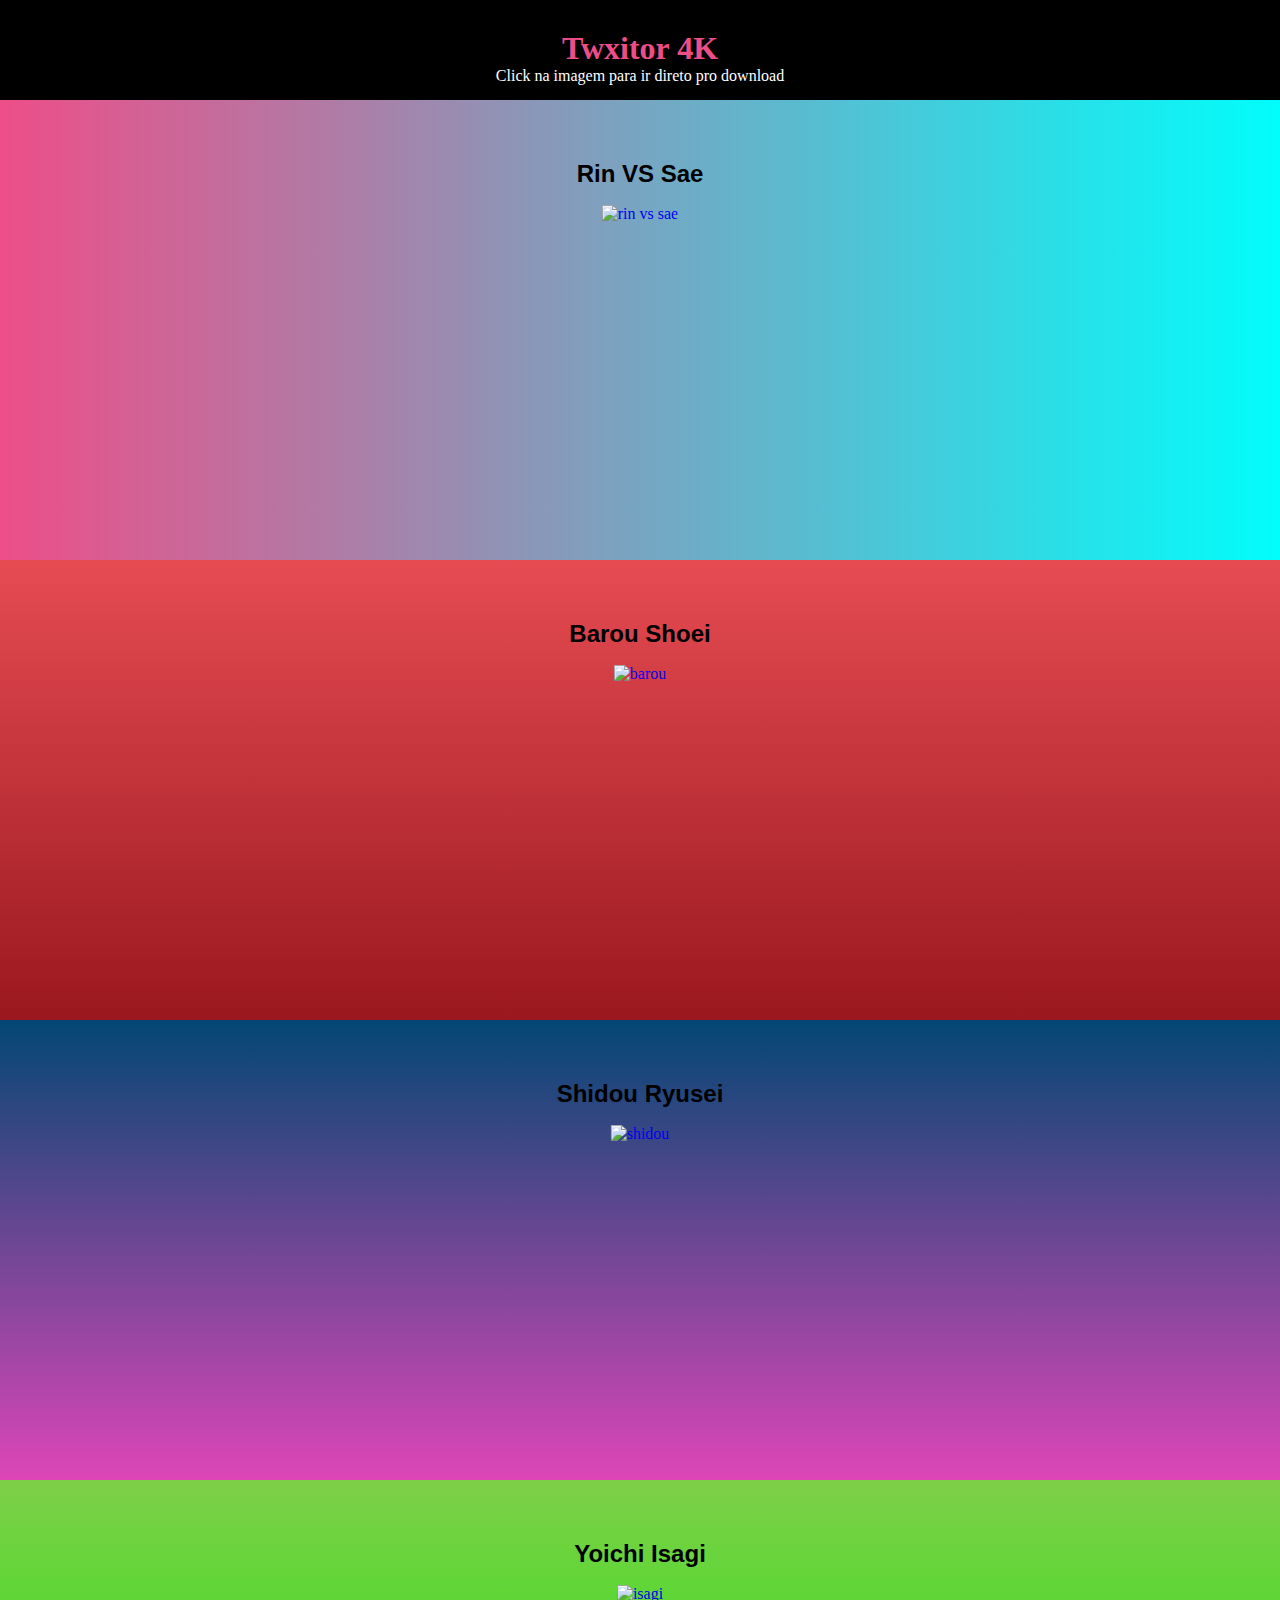
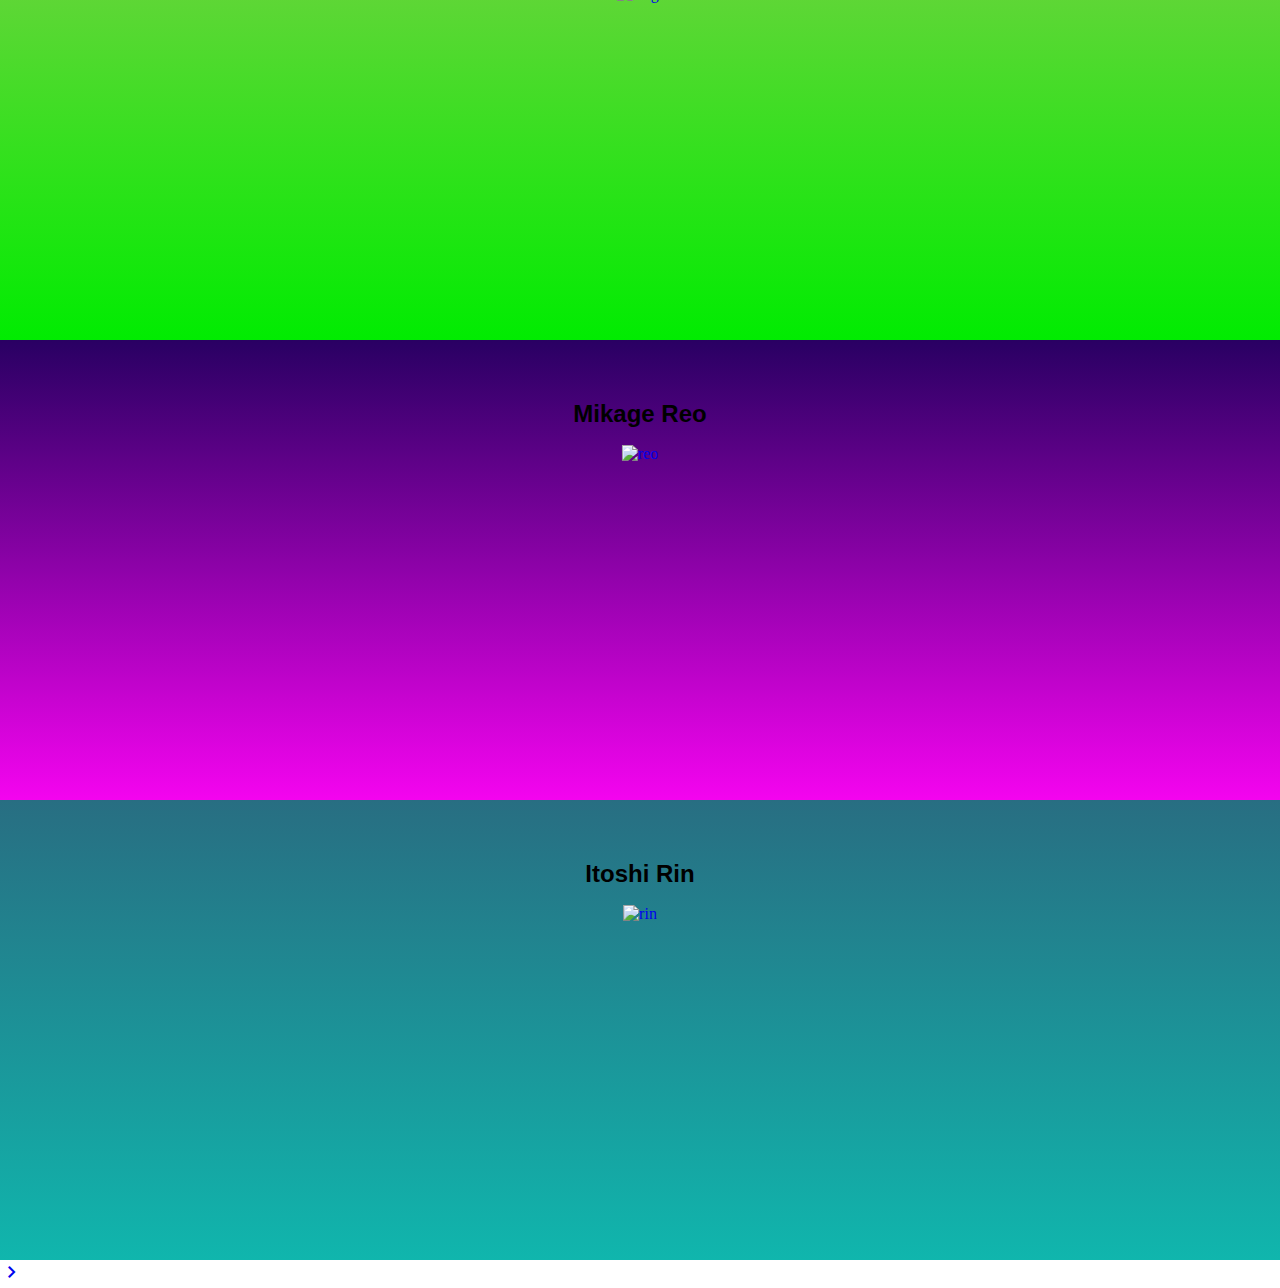
==== project/index.html @ aa2aa093 "update" ====
<!DOCTYPE html>
<html lang="pt-br">
<head>
    <meta charset="UTF-8">
    <meta name="viewport" content="width=device-width, initial-scale=1.0">
    <link rel="stylesheet" href="style.css">
    <link href="https://fonts.googleapis.com/css2?family=Material+Symbols+Outlined" rel="stylesheet" />
    <title>Blue lock</title>
</head>
<body>
    <header>
        <h1>Twxitor 4K</h1>
        <p>Click na imagem para ir direto pro download</p>
    </header>
    <main id="um">
        <section>
            <h2>Rin VS Sae</h2>
        <a target="_blank" href="https://drive.google.com/file/d/1EFYBXF9y7OyQdZiTNqzFOmlHStz-pP7O/view?usp=sharing">
            <img class="image" src="imagens/RinVsSae.jpeg" alt="rin vs sae">
        </a>
        </section>
    </main>
    <main id="dois">
        <h2>Barou Shoei</h2>
        <a target="_blank" href="https://drive.google.com/file/d/1acXiWQuBZY0q1VrvDMWkGaL4lmyy5GMq/view?usp=sharing">
            <img class="image" src="imagens/barou.jpeg" alt="barou">
        </a>
    </main>
    <main id="tres">
        <h2>Shidou Ryusei</h2>
        <a target="_blank" href="https://drive.google.com/file/d/1rA2PXfeX2euQ_V_4EoA4F5K_lx5rajMC/view?usp=sharing">
            <img class="image" src="imagens/shidou.jpeg" alt="shidou">
        </a>
    </main>
    <main id="quatro">
        <h2>Yoichi Isagi</h2>
        <a target="_blank" href="https://drive.google.com/file/d/1rU0twPh-2s-5bz45FbouHjwNJBFsvd6p/view?usp=sharing">
            <img class="image" src="imagens/isagi.jpeg" alt="isagi">
        </a>
    </main>
    <main id="reo">
        <h2>Mikage Reo</h2>
        <a target="_blank" href="https://drive.google.com/file/d/1u5jAaH_OJFkKSbXp5maB0NJbJs0sHej_/view?usp=sharing">
            <img class="image" src="imagens/Reo.jpeg" alt="reo">
        </a>
    </main>
    <main id="rin">
        <h2>Itoshi Rin</h2>
        <a target="_blank" href="https://drive.google.com/file/d/1DVTg1l_zDL7K-Q2qsAJhW248S7Gk8TBG/view?usp=sharing">
            <img class="image" src="imagens/rin.jpeg" alt="rin">
        </a>
    </main>
    <a class="bt" href="#"><span class="material-symbols-outlined">
        chevron_right
        </span></a>
</body>
</html>
---- project/style.css ----
@charset "UTF-8";

* {
    padding: 0px;
    margin: 0px;
}

header {
    background-color: black;
    color: #ED4E88;
    height: 100px;
}

h1 {
    text-align: center;
    padding-top: 30px;
}

p {
    text-align: center;
    color: white;
}

main#um {
    background-image: linear-gradient(to right, #ED4E88, #01FDFB);
    padding-top: 60px;
    position: relative;
    height: 400px;
}

img.image {
    height: 250px;
    position: absolute;
    top: 50%;
    left: 50%;
    transform: translate(-50%, -50%);
}

h2 {
    text-align: center;
    color: rgb(0, 0, 0);
    font-family: Verdana, Geneva, Tahoma, sans-serif;
}

main#dois {
    background-image: linear-gradient(to bottom, #de0e18be, #91030aea);
    padding-top: 60px;
    position: relative;
    height: 400px;
}

main#tres {
    background-image: linear-gradient(to bottom, #034774, #DD46B7);
    padding-top: 60px;
    position: relative;
    height: 400px;
}

main#quatro {
    background-image: linear-gradient(to bottom, #7ECF48, #01EC01);
    padding-top: 60px;
    position: relative;
    height: 400px;
}

main#reo {
    background-image: linear-gradient(to bottom, #290063, #F404EF);
    padding-top: 60px;
    position: relative;
    height: 400px;
}

main#rin {
    background-image: linear-gradient(to bottom, #286E82, #10B6AD);
    padding-top: 60px;
    position: relative;
    height: 400px;
}

a.bot {
    height: 22px;
    background-color: #01EC01;
    background-color: #034774;
    background-position: left;
}
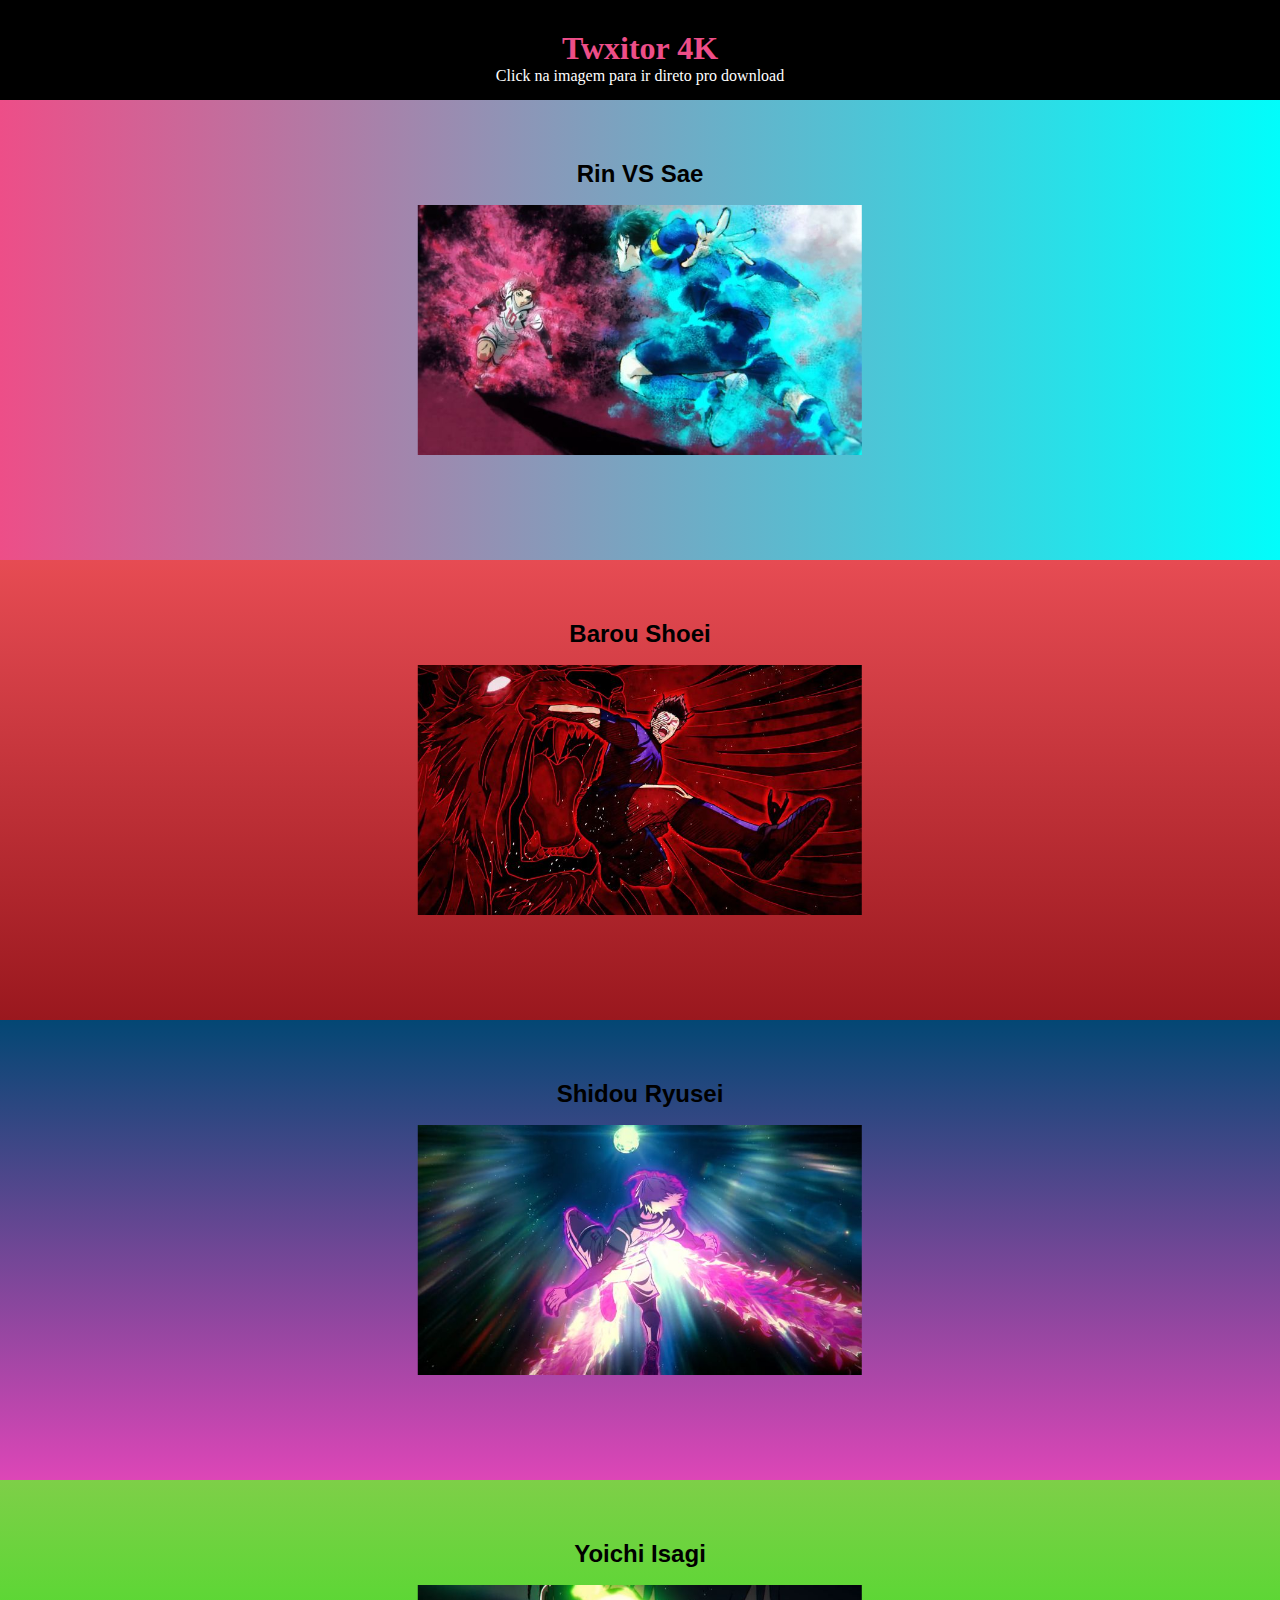
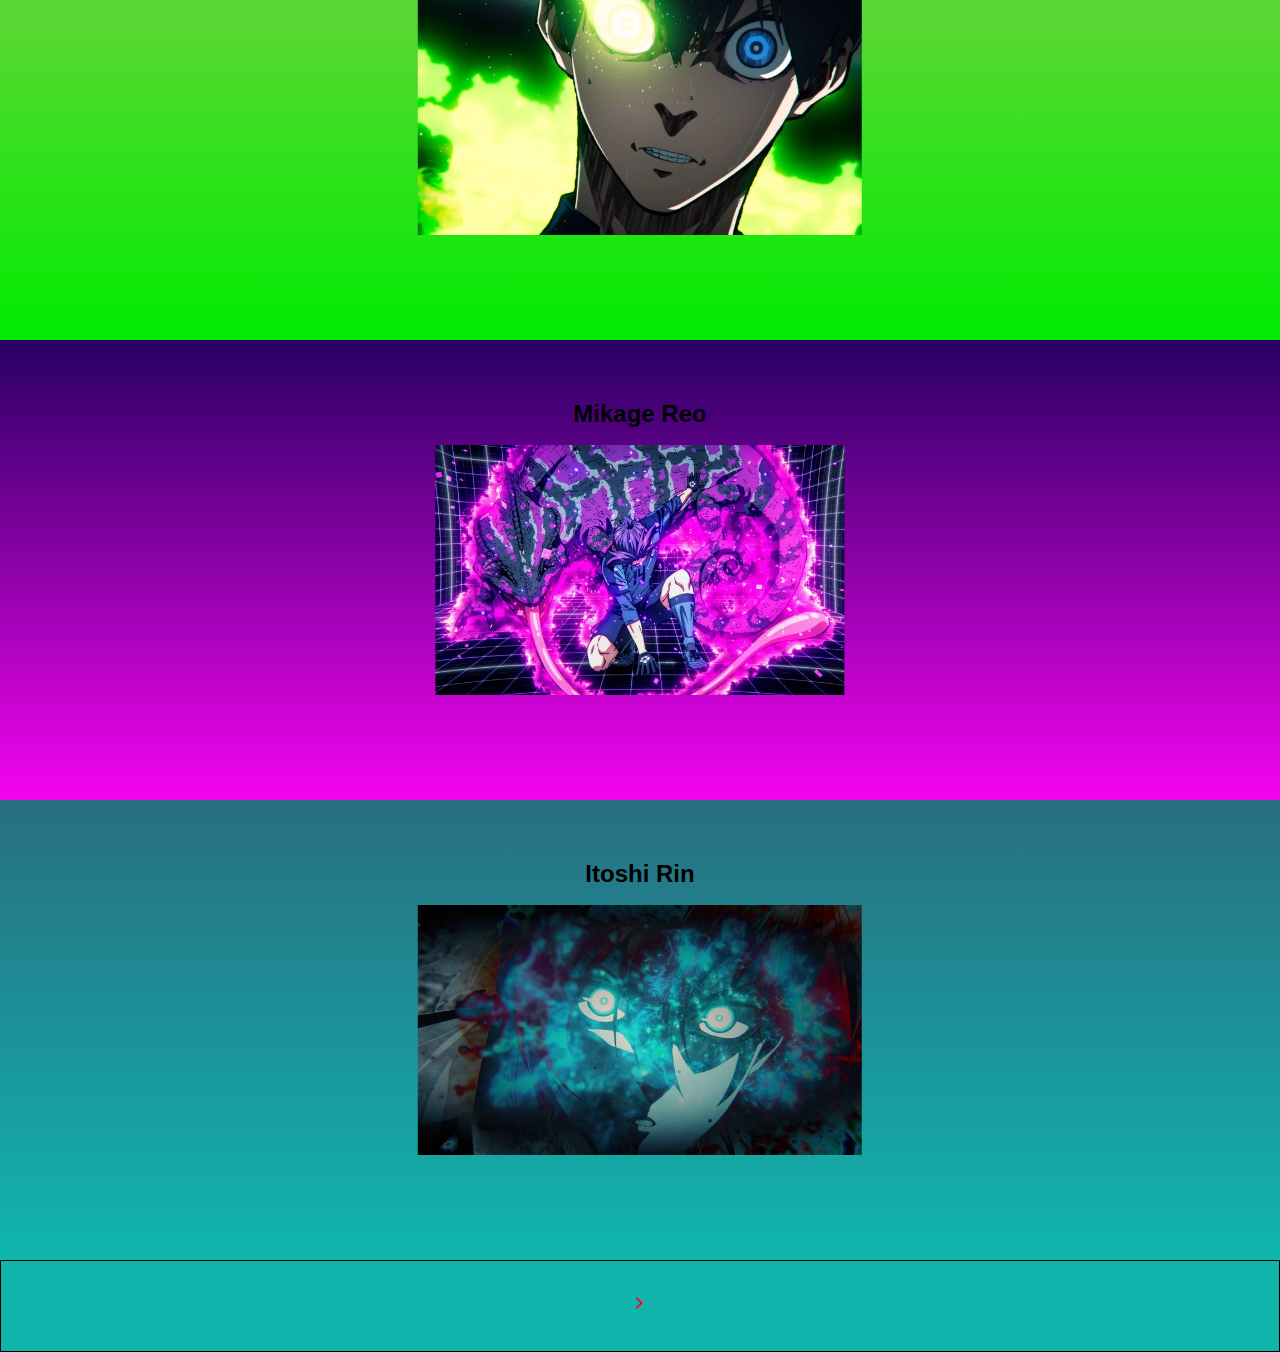
==== commit 7b234f60: "new update" ====
--- a/project/index.html
+++ b/project/index.html
@@ -5,6 +5,7 @@
     <meta name="viewport" content="width=device-width, initial-scale=1.0">
     <link rel="stylesheet" href="style.css">
     <link href="https://fonts.googleapis.com/css2?family=Material+Symbols+Outlined" rel="stylesheet" />
+    <link rel="shortcut icon" href="imagens/favicon.jpeg" type="image/x-icon">
     <title>Blue lock</title>
 </head>
 <body>
@@ -50,8 +51,10 @@
             <img class="image" src="imagens/rin.jpeg" alt="rin">
         </a>
     </main>
-    <a class="bt" href="#"><span class="material-symbols-outlined">
-        chevron_right
-        </span></a>
+    <main id="bot">
+        <a class="bt" href="etapa2.html"><span class="material-symbols-outlined">
+            chevron_right
+            </span></a>
+    </main>
 </body>
 </html>--- a/project/style.css
+++ b/project/style.css
@@ -77,9 +77,32 @@
     height: 400px;
 }
 
-a.bot {
-    height: 22px;
-    background-color: #01EC01;
-    background-color: #034774;
-    background-position: left;
+main#bot {
+    height: 60px;
+    padding: 0px;
+    background-color: #10B4AB;
+}
+
+main#nagi {
+    background-image: linear-gradient(to bottom,#045589, #1E9105);
+    padding-top: 60px;
+    position: relative;
+    height: 400px;
+}
+
+a.bt {
+    text-align: center;
+    padding-top: 30px;
+    margin: auto;
+    color: crimson;
+    border: 1px solid black;
+    background-color:#10B4AB;
+    display: block;
+    height: 60px;
+}
+
+a.bt:hover {
+    background-color: rgb(38, 136, 131);
+    color: black;
+    transition: 0.5s;
 }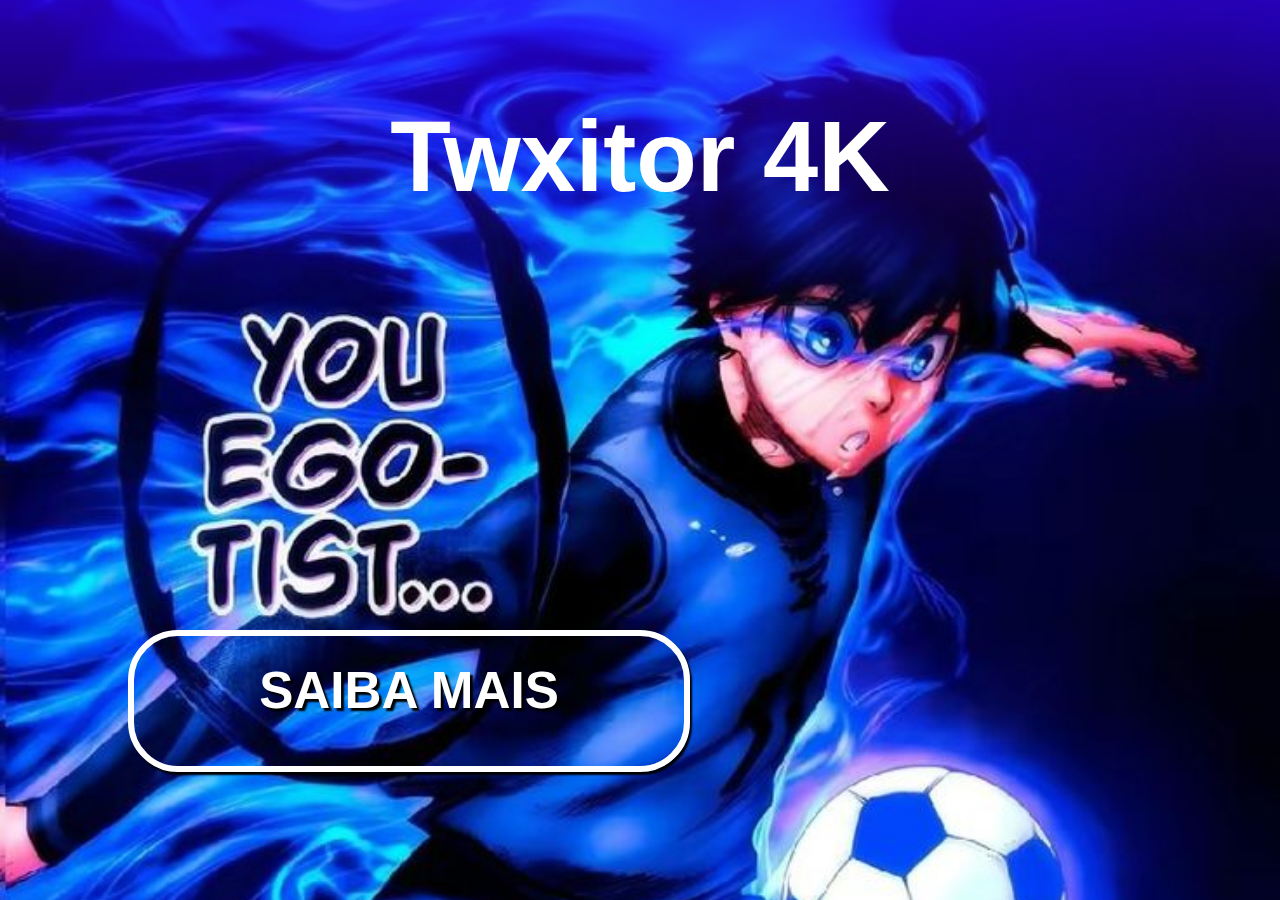
==== commit 85f78b4b: "new update" ====
--- a/project/index.html
+++ b/project/index.html
@@ -3,58 +3,19 @@
 <head>
     <meta charset="UTF-8">
     <meta name="viewport" content="width=device-width, initial-scale=1.0">
-    <link rel="stylesheet" href="style.css">
-    <link href="https://fonts.googleapis.com/css2?family=Material+Symbols+Outlined" rel="stylesheet" />
-    <link rel="shortcut icon" href="imagens/favicon.jpeg" type="image/x-icon">
-    <title>Blue lock</title>
+    <title>Twxitor 4K</title>
+    <link rel="stylesheet" href="inicio.css">
 </head>
 <body>
-    <header>
+        
+    <main>
         <h1>Twxitor 4K</h1>
-        <p>Click na imagem para ir direto pro download</p>
-    </header>
-    <main id="um">
         <section>
-            <h2>Rin VS Sae</h2>
-        <a target="_blank" href="https://drive.google.com/file/d/1EFYBXF9y7OyQdZiTNqzFOmlHStz-pP7O/view?usp=sharing">
-            <img class="image" src="imagens/RinVsSae.jpeg" alt="rin vs sae">
-        </a>
+            <a href="etapa1.html">
+                <h2>SAIBA MAIS</h2>
+            </a>
         </section>
-    </main>
-    <main id="dois">
-        <h2>Barou Shoei</h2>
-        <a target="_blank" href="https://drive.google.com/file/d/1acXiWQuBZY0q1VrvDMWkGaL4lmyy5GMq/view?usp=sharing">
-            <img class="image" src="imagens/barou.jpeg" alt="barou">
-        </a>
-    </main>
-    <main id="tres">
-        <h2>Shidou Ryusei</h2>
-        <a target="_blank" href="https://drive.google.com/file/d/1rA2PXfeX2euQ_V_4EoA4F5K_lx5rajMC/view?usp=sharing">
-            <img class="image" src="imagens/shidou.jpeg" alt="shidou">
-        </a>
-    </main>
-    <main id="quatro">
-        <h2>Yoichi Isagi</h2>
-        <a target="_blank" href="https://drive.google.com/file/d/1rU0twPh-2s-5bz45FbouHjwNJBFsvd6p/view?usp=sharing">
-            <img class="image" src="imagens/isagi.jpeg" alt="isagi">
-        </a>
-    </main>
-    <main id="reo">
-        <h2>Mikage Reo</h2>
-        <a target="_blank" href="https://drive.google.com/file/d/1u5jAaH_OJFkKSbXp5maB0NJbJs0sHej_/view?usp=sharing">
-            <img class="image" src="imagens/Reo.jpeg" alt="reo">
-        </a>
-    </main>
-    <main id="rin">
-        <h2>Itoshi Rin</h2>
-        <a target="_blank" href="https://drive.google.com/file/d/1DVTg1l_zDL7K-Q2qsAJhW248S7Gk8TBG/view?usp=sharing">
-            <img class="image" src="imagens/rin.jpeg" alt="rin">
-        </a>
-    </main>
-    <main id="bot">
-        <a class="bt" href="etapa2.html"><span class="material-symbols-outlined">
-            chevron_right
-            </span></a>
+        
     </main>
 </body>
 </html>--- a/project/inicio.css
+++ b/project/inicio.css
@@ -0,0 +1,62 @@
+@charset "UTF-8";
+
+* {
+    padding: 0px;
+    margin: 0px;
+    font-family: Verdana, Geneva, Tahoma, sans-serif;
+}
+
+main {
+    background: url(imagens/foto-isagi.jpg);
+    width: 100vw;
+    height: 100vh;
+    background-repeat: no-repeat;
+    background-size: cover;
+    background-position: right center;
+    position: relative;
+}
+
+h1 {
+    text-align: center;
+    font-size: 6.2em;
+    background-image: linear-gradient(to bottom, #3700ffab, transparent) ;
+    color: #ffffff;
+    height: 220px;
+    padding-top: 100px;
+}
+
+section {
+    position: absolute;
+    top: 70%;
+    left: 10%;
+    box-shadow: 2px 3px 2px black;
+    border-radius: 50px;
+}
+
+a {
+    text-decoration: none;
+}
+
+h2 {
+    background-color: #ffffff00;
+    color: #ffffff;
+    text-shadow: 3px 3px 2px black;
+    width: 350px;
+    height: 100px;
+    border: 6px solid #ffffff;
+    padding: 100px;
+    padding-top: 25px;
+    padding-bottom: 5px;
+    font-size: 3.2em;
+    font-weight: bolder;
+    border-radius: 50px;
+    text-align: center;
+    cursor: pointer;
+}
+
+h2:hover {
+    background-color: #04A3FE;
+    color: white;
+    transition: 0.5s;
+    border: 2px solid white;
+}